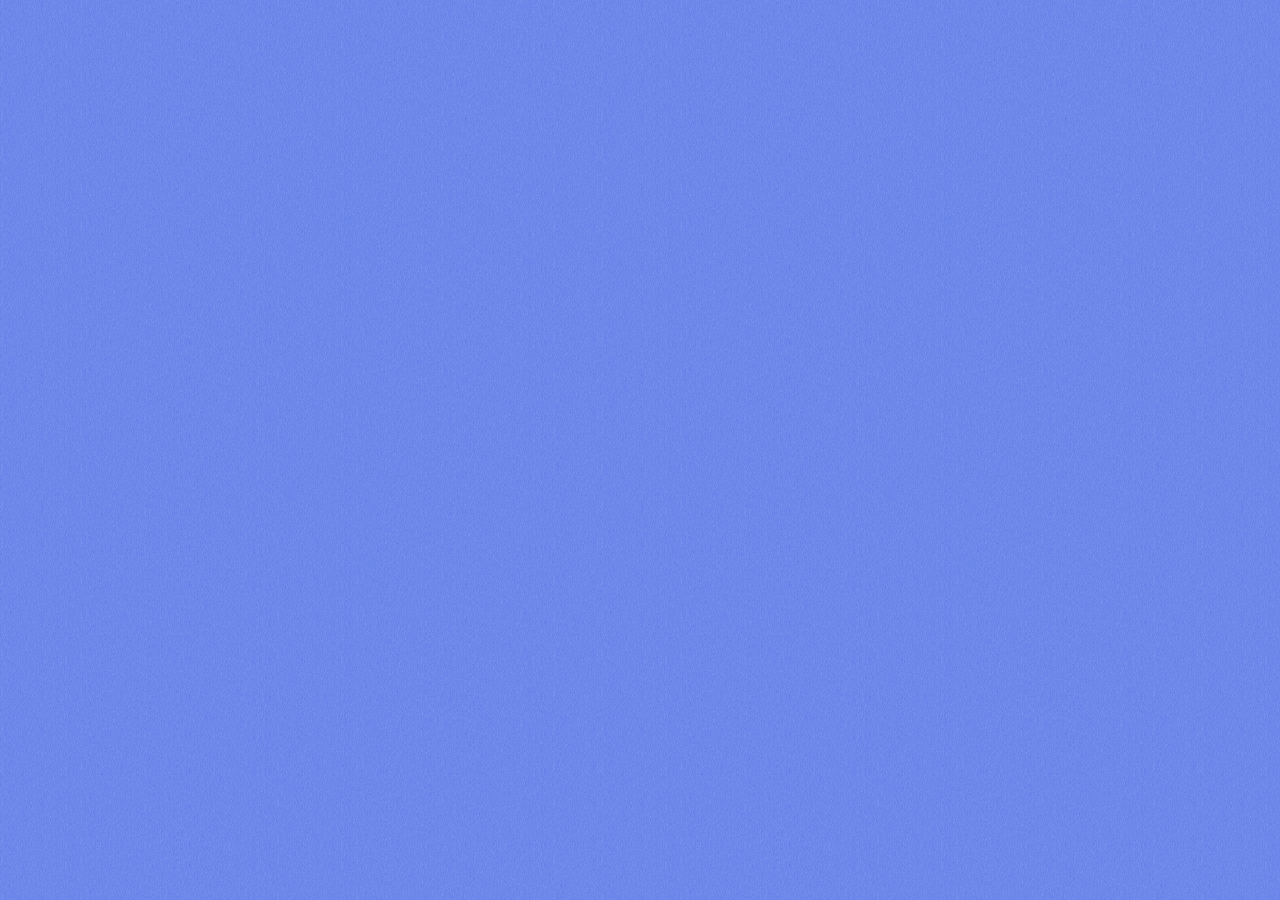
==== doing.html @ 08b0e257 "Update doing.html" ====
<!DOCTYPE html>
<html lang="en">
<head>
  <meta charset="UTF-8" />
  <meta name="viewport" content="width=device-width, initial-scale=1.0" />
  <title> doing </title>
  <link rel="stylesheet" href="/styles.css" />
   <style>
    /* doing page styles */ 

    /* --- back button (copied from thinking.css) --- */
    .page-back,
    .page-back:visited {
      position: absolute;
      top: 24px;
      left: 38px;
      z-index: 160;
      display: inline-flex;
      align-items: center;
      justify-content: center;
      min-width: 58px;
      height: 34px;
      padding: 0 12px;
      background: var(--bg-blue);
      color: var(--ink, #0a0a0a) !important;
      border: 1px solid rgba(10, 10, 10, 0.65);
      box-shadow:
        0 0 0 0.35px rgba(10, 10, 10, 0.34),
        2px 2px 0 rgba(41, 36, 30, 0.28);
      text-decoration: none;
      font-size: 0.72rem;
      line-height: 1;
      transform: translateY(0) scaleX(1) scaleY(1);
      transform-origin: center center;
      transition:
        background-color 180ms ease,
        transform 190ms cubic-bezier(0.2, 0.9, 0.25, 1.05),
        box-shadow 180ms ease,
        filter 180ms ease;
}
.page-back:hover {
  background: var(--olive);
  color: var(--ink, #0a0a0a) !important;
  transform: translateY(0) scaleX(1.01) scaleY(0.975);
  box-shadow:
    0 0 0 0.35px rgba(10, 10, 10, 0.34),
    1px 1px 0 rgba(41, 36, 30, 0.22);
}
.page-back:active {
  transform: translateY(1px) scaleX(1.015) scaleY(0.94);
  box-shadow:
    0 0 0 0.35px rgba(10, 10, 10, 0.26),
    0 0.5px 0 rgba(10, 10, 10, 0.08);
}
/* --- taller card --- */
.card--doing {
  width: min(640px, 100%);
}
.inner--doing {
  min-height: 600px;       /* tune; or delete to let it size to content */
  padding: 36px 24px 48px;
}
body:has(.card--doing) {
  background: var(--terracotta);
}
  </style>
</head>
  <style>
</head>
  <body>
  <div class="site-border is-plain" aria-hidden="true">
    <div class="site-border__side site-border__side--left"></div>
    <div class="site-border__side site-border__side--right"></div>
  </div>

  <a class="page-back" href="/">back</a>

  <main class="container">
    <article class="card card--doing">
      <div class="inner inner--doing">
        <h1>doing</h1>
        <p class="bio">your content here…</p>
        <p class="bio">more content…</p>
      </div>
    </article>
  </main>
</body>
</html>
---- styles.css ----
@font-face {
  font-family: "Hershey";
  src: url("./fonts/hershey.otf") format("opentype");
  font-weight: 400;
  font-style: normal;
  font-display: swap;
}

*,
*::before,
*::after {
  box-sizing: border-box;
}

html,
body {
  margin: 0;
  min-height: 100%;
}

:root {
  --bg-blue: #6d88ea;
  --paper: #f4eedf;
  --ink: #0a0a0a;
  --carbon: #29241e;
  --olive: #7d8759;
  --lavender: #ccb8d4;
  --hover-yellow: #fecf43;
  --terracotta: #f4442e;
  --mahogany: #4e0d04;
  --sage: #d2d8c4;

}

body {
  min-height: 100vh;
  display: grid;
  place-items: start center;
  padding: 56px 24px;
  position: relative;
  overflow-x: hidden;
  font-family: "Hershey", "Avenir", "Helvetica Neue", Arial, sans-serif;
  text-transform: lowercase;
  color: var(--ink);
  background: var(--bg-blue);
}
body.home {
  background-image: url("images/bg-copy.png");
  background-size: cover;
  background-position: center bottom;
  background-repeat: no-repeat;
  background-attachment: fixed;
}

/* inner flat-color pages — bigger grain, no obvious tiling */
body::before {
  content: "";
  position: fixed;
  inset: 0;
  z-index: -1;
  background: url("images/paper.png");
  background-size: 600px;
  background-repeat: repeat;
  mix-blend-mode: overlay;
  opacity: 0.35;
  pointer-events: none;
}

/* toggle ornaments off */
.site-border.is-plain::before,
.site-border.is-plain::after {
  content: none;
}

.site-border.is-plain .site-border__side {
  display: none;
}

.container {
  width: 100%;
  display: flex;
  justify-content: center;
  position: relative;
  z-index: 1;
}

/* outer card */
.card {
  width: min(640px, 100%);
  background: var(--paper);
  border: 1px solid var(--ink);
  padding: 36px 24px 28px;
  position: relative;
  box-shadow:
    0 0 0 0.35px rgba(41, 36, 30, 0.72),
    3px 3px 0 rgba(41, 36, 30, 0.22),
    6px 8px 16px rgba(41, 36, 30, 0.12);
}

.card::after {
  content: "";
  position: absolute;
  inset: 0;
  z-index: 4;
  background: url("images/paper.png");
  background-size: 120px;
  mix-blend-mode: soft-light;
  opacity: 0.12;
  pointer-events: none;
}

/* single inner box */
.inner {
  position: relative;
  z-index: 1;
  margin-bottom: 0;
  padding: 36px 24px 72px;
  border: 1px solid rgba(10, 10, 10, 0.62);
  background:
    linear-gradient(rgba(255,255,255,0.04), rgba(255,255,255,0.01)),
    radial-gradient(circle at 20% 20%, rgba(255,255,255,0.035) 0, transparent 55%);
}

/* title on the inner frame */
h1 {
  position: absolute;
  top: -10px;
  left: 50%;
  transform: translateX(-50%);
  margin: 0;
  padding: 0 14px;
  font-size: 1.18rem;
  line-height: 1;
  font-weight: 400;
  font-style: italic;
  letter-spacing: 0;
  text-align: center;
  background: var(--paper);
  white-space: nowrap;
  z-index: 3;
}

/* body copy */
.bio {
  margin: 10px 0 0;
  font-size: 0.82rem;
  line-height: 1.5;
  text-align: left;
  max-width: none;
}

.bio a {
  color: inherit;
  text-decoration: underline;
  text-underline-offset: 0.08em;
}

/* buttons overlap the one inner box */

.buttons {
  position: relative;
  z-index: 2;
  display: grid;
  grid-template-columns: 1fr 1fr;
  gap: 12px;
  padding-inline: 60px;
  margin-top: -48px;
  align-items: end;
}

.btn {
  height: 68px;
  padding: 0 14px;
  display: grid;
  place-items: center;
  text-align: center;
  align-self: end;
  text-decoration: none;
  color: var(--ink);
  font-size: 0.82rem;
  line-height: 1;
  border: 1px solid rgba(10, 10, 10, 0.55);
  box-shadow:
    0 0 0 0.35px rgba(10, 10, 10, 0.34),
    0 1px 0 rgba(10, 10, 10, 0.12);
  transform: translateY(0) scaleX(1) scaleY(1);
  transform-origin: center center;
  transition:
    background-color 180ms ease,
    transform 190ms cubic-bezier(0.2, 0.9, 0.25, 1.05),
    box-shadow 180ms ease,
    filter 180ms ease;
}

.work {
  background: var(--olive);
}

.fun {
  background: var(--lavender);
}

.btn:hover {
  background: var(--hover-yellow);
  transform: translateY(0) scaleX(1.01) scaleY(0.975);
  box-shadow:
    0 0 0 0.35px rgba(10, 10, 10, 0.34),
    0 1px 0 rgba(10, 10, 10, 0.14);
}

.btn:active {
  transform: translateY(1px) scaleX(1.015) scaleY(0.94);
  box-shadow:
    0 0 0 0.35px rgba(10, 10, 10, 0.26),
    0 0.5px 0 rgba(10, 10, 10, 0.08);
}

.footer-links {
  margin-top: .7rem;
  text-align: center;
  font-family: "Futura", "Futura PT", "Century Gothic", sans-serif;
  font-style: italic;
  font-size: 0.7rem;
  letter-spacing: 0.02em;
}
.footer-links a {
  color: var(--mahogany);
  text-decoration: none;
  border-bottom: 1px solid transparent;
}
.footer-links a:hover {
  color: var(--terracotta);
  border-bottom-color: currentColor;
}
.footer-links .dot {
  color: var(--mahogany);
  margin: 0 0.55em;
}

@media (max-width: 560px) {
  body {
    padding: 18px;
  }

  .site-border {
    inset: 4px;
  }

  .card {
    width: min(440px, 100%);
    padding: 28px 16px 20px;
  }

  .inner {
    padding: 28px 14px 60px;
  }

  h1 {
    top: -9px;
    font-size: 1.05rem;
    padding: 0 10px;
  }

  .bio {
    margin-top: 8px;
    font-size: 0.78rem;
    line-height: 1.45;
  }

  .buttons {
    gap: 10px;
    padding-inline: 36px;
    margin-top: -42px;
  }

  .btn {
    padding: 14px 12px;
    font-size: 0.76rem;
  }
}
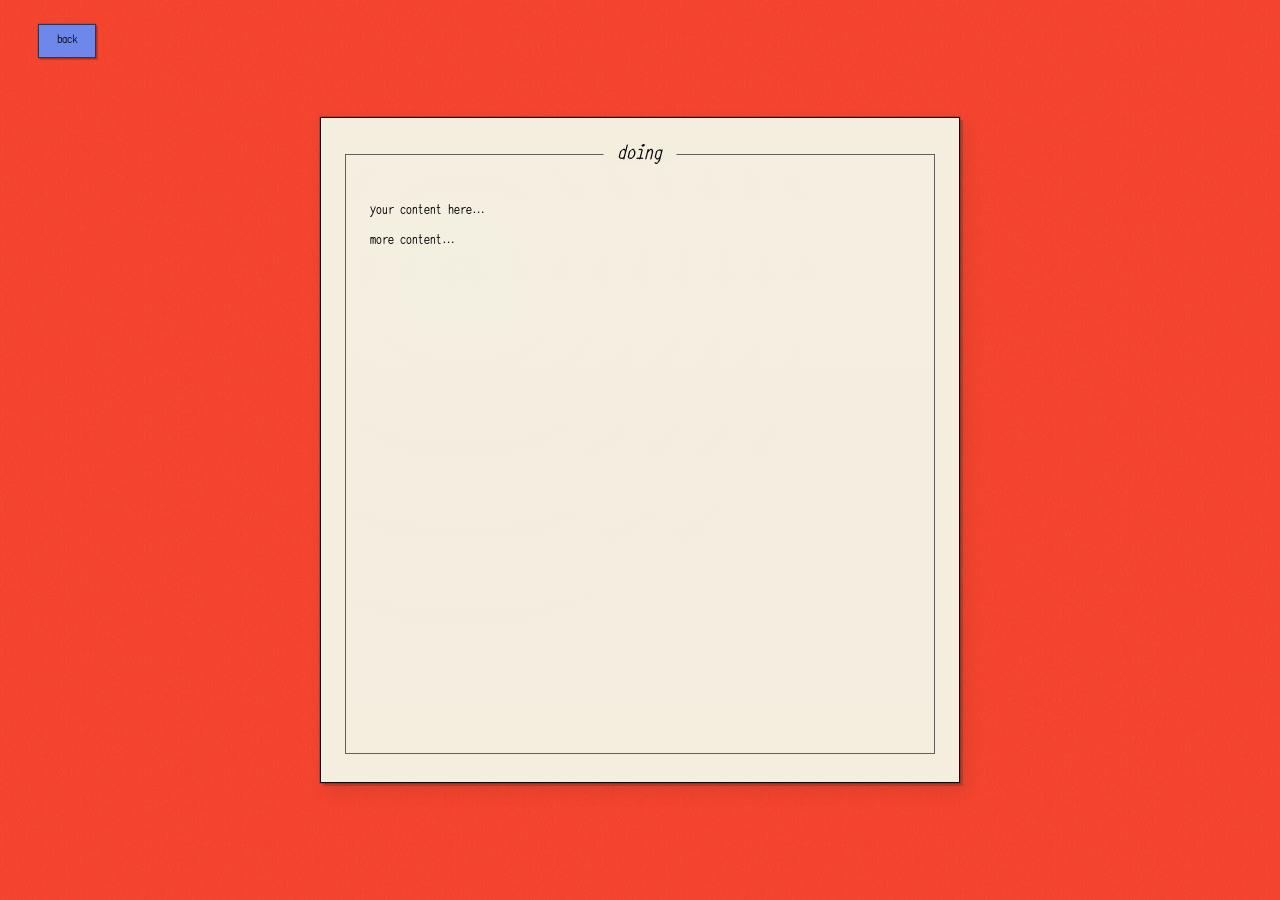
==== commit e5554bbb: "Update doing.html" ====
--- a/doing.html
+++ b/doing.html
@@ -3,12 +3,11 @@
 <head>
   <meta charset="UTF-8" />
   <meta name="viewport" content="width=device-width, initial-scale=1.0" />
-  <title> doing </title>
+  <title>doing</title>
   <link rel="stylesheet" href="/styles.css" />
-   <style>
-    /* doing page styles */ 
-
-    /* --- back button (copied from thinking.css) --- */
+  <style>
+    /* doing page styles */
+    /* --- back button --- */
     .page-back,
     .page-back:visited {
       position: absolute;
@@ -37,44 +36,40 @@
         transform 190ms cubic-bezier(0.2, 0.9, 0.25, 1.05),
         box-shadow 180ms ease,
         filter 180ms ease;
-}
-.page-back:hover {
-  background: var(--olive);
-  color: var(--ink, #0a0a0a) !important;
-  transform: translateY(0) scaleX(1.01) scaleY(0.975);
-  box-shadow:
-    0 0 0 0.35px rgba(10, 10, 10, 0.34),
-    1px 1px 0 rgba(41, 36, 30, 0.22);
-}
-.page-back:active {
-  transform: translateY(1px) scaleX(1.015) scaleY(0.94);
-  box-shadow:
-    0 0 0 0.35px rgba(10, 10, 10, 0.26),
-    0 0.5px 0 rgba(10, 10, 10, 0.08);
-}
-/* --- taller card --- */
-.card--doing {
-  width: min(640px, 100%);
-}
-.inner--doing {
-  min-height: 600px;       /* tune; or delete to let it size to content */
-  padding: 36px 24px 48px;
-}
-body:has(.card--doing) {
-  background: var(--terracotta);
-}
+    }
+    .page-back:hover {
+      background: var(--olive);
+      color: var(--ink, #0a0a0a) !important;
+      transform: translateY(0) scaleX(1.01) scaleY(0.975);
+      box-shadow:
+        0 0 0 0.35px rgba(10, 10, 10, 0.34),
+        1px 1px 0 rgba(41, 36, 30, 0.22);
+    }
+    .page-back:active {
+      transform: translateY(1px) scaleX(1.015) scaleY(0.94);
+      box-shadow:
+        0 0 0 0.35px rgba(10, 10, 10, 0.26),
+        0 0.5px 0 rgba(10, 10, 10, 0.08);
+    }
+    /* --- taller card --- */
+    .card--doing {
+      width: min(640px, 100%);
+    }
+    .inner--doing {
+      min-height: 600px;
+      padding: 36px 24px 48px;
+    }
+    body:has(.card--doing) {
+      background: var(--terracotta);
+    }
   </style>
 </head>
-  <style>
-</head>
-  <body>
+<body>
   <div class="site-border is-plain" aria-hidden="true">
     <div class="site-border__side site-border__side--left"></div>
     <div class="site-border__side site-border__side--right"></div>
   </div>
-
   <a class="page-back" href="/">back</a>
-
   <main class="container">
     <article class="card card--doing">
       <div class="inner inner--doing">
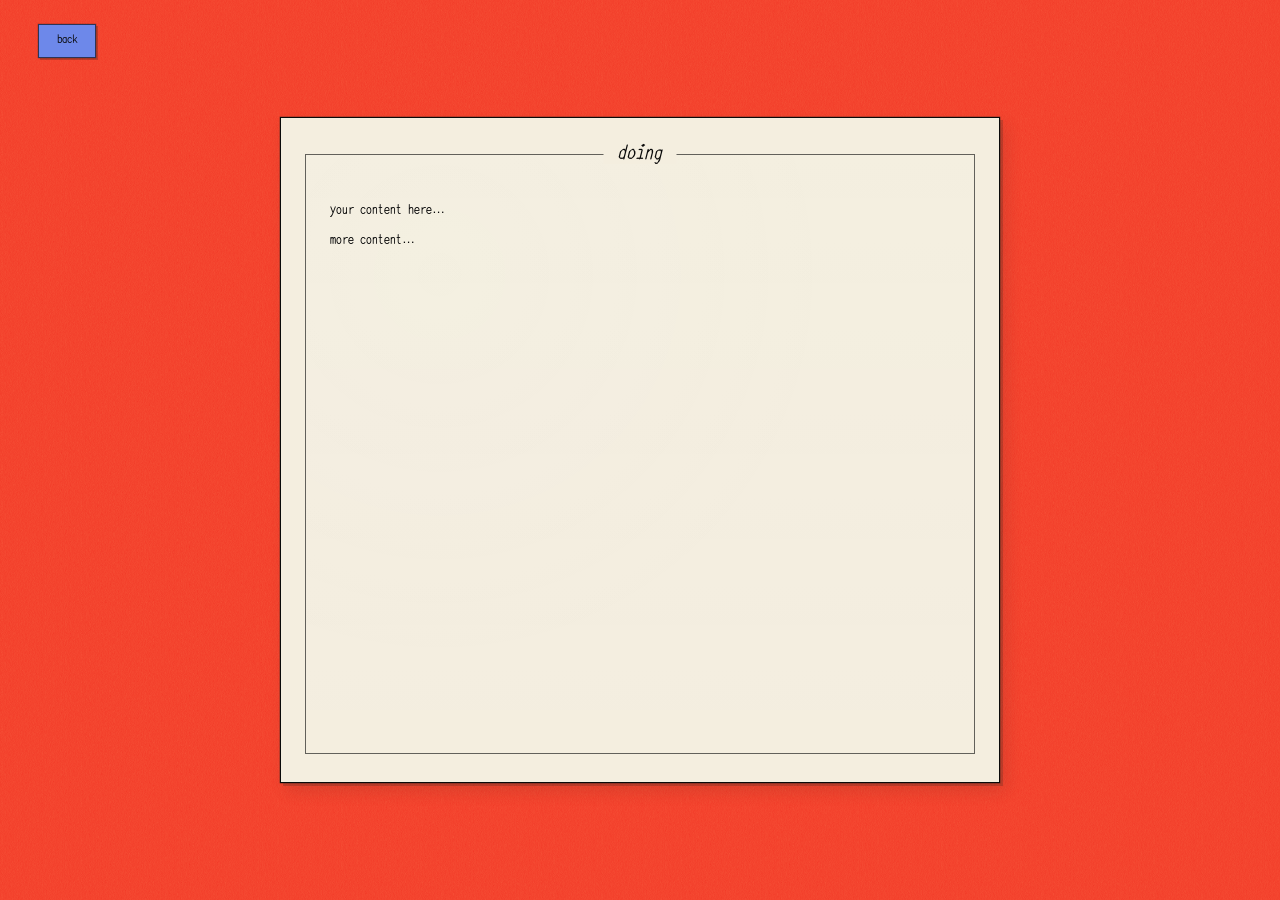
==== commit 0d365469: "Update doing.html" ====
--- a/doing.html
+++ b/doing.html
@@ -53,7 +53,7 @@
     }
     /* --- taller card --- */
     .card--doing {
-      width: min(640px, 100%);
+      width: min(720px, 100%);
     }
     .inner--doing {
       min-height: 600px;
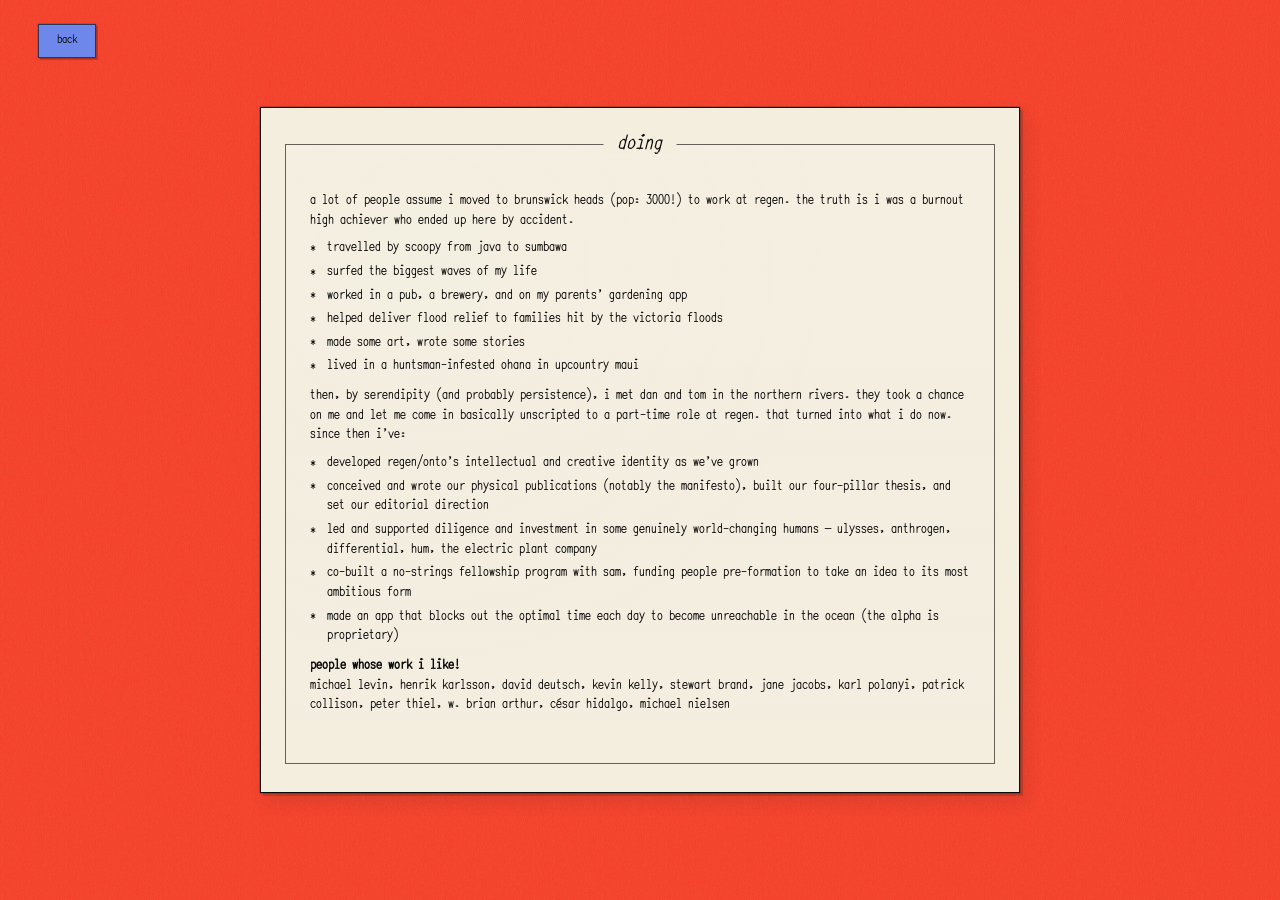
==== commit ad8ecc4d: "Update doing.html" ====
--- a/doing.html
+++ b/doing.html
@@ -53,7 +53,7 @@
     }
     /* --- taller card --- */
     .card--doing {
-      width: min(720px, 100%);
+      width: min(760px, 100%);
     }
     .inner--doing {
       min-height: 600px;
@@ -61,6 +61,26 @@
     }
     body:has(.card--doing) {
       background: var(--terracotta);
+    }
+    /* --- asterisk bullet lists --- */
+    ul.bio {
+      list-style: none;
+      margin: 8px 0 0;
+      padding-left: 0;
+      font-size: 0.82rem;
+      line-height: 1.5;
+      text-align: left;
+    }
+    ul.bio li {
+      position: relative;
+      padding-left: 1.3em;
+      margin-bottom: 0.3em;
+    }
+    ul.bio li::before {
+      content: "*";
+      position: absolute;
+      left: 0;
+      top: 0.05em;
     }
   </style>
 </head>
@@ -74,8 +94,31 @@
     <article class="card card--doing">
       <div class="inner inner--doing">
         <h1>doing</h1>
-        <p class="bio">your content here…</p>
-        <p class="bio">more content…</p>
+
+        <p class="bio">a lot of people assume i moved to brunswick heads (pop: 3000!) to work at regen. the truth is i was a burnout high achiever who ended up here by accident.</p>
+
+        <ul class="bio">
+          <li>travelled by scoopy from java to sumbawa</li>
+          <li>surfed the biggest waves of my life</li>
+          <li>worked in a pub, a brewery, and on my parents' gardening app</li>
+          <li>helped deliver flood relief to families hit by the victoria floods</li>
+          <li>made some art, wrote some stories</li>
+          <li>lived in a huntsman-infested ohana in upcountry maui</li>
+        </ul>
+
+        <p class="bio">then, by serendipity (and probably persistence), i met dan and tom in the northern rivers. they took a chance on me and let me come in basically unscripted to a part-time role at regen. that turned into what i do now. since then i've:</p>
+
+        <ul class="bio">
+          <li>developed regen/onto's intellectual and creative identity as we've grown</li>
+          <li>conceived and wrote our physical publications (notably the manifesto), built our four-pillar thesis, and set our editorial direction</li>
+          <li>led and supported diligence and investment in some genuinely world-changing humans — ulysses, anthrogen, differential, hum, the electric plant company</li>
+          <li>co-built a no-strings fellowship program with sam, funding people pre-formation to take an idea to its most ambitious form</li>
+          <li>made an app that blocks out the optimal time each day to become unreachable in the ocean (the alpha is proprietary)</li>
+        </ul>
+
+        <p class="bio"><strong>people whose work i like!</strong><br>
+        michael levin, henrik karlsson, david deutsch, kevin kelly, stewart brand, jane jacobs, karl polanyi, patrick collison, peter thiel, w. brian arthur, césar hidalgo, michael nielsen</p>
+
       </div>
     </article>
   </main>
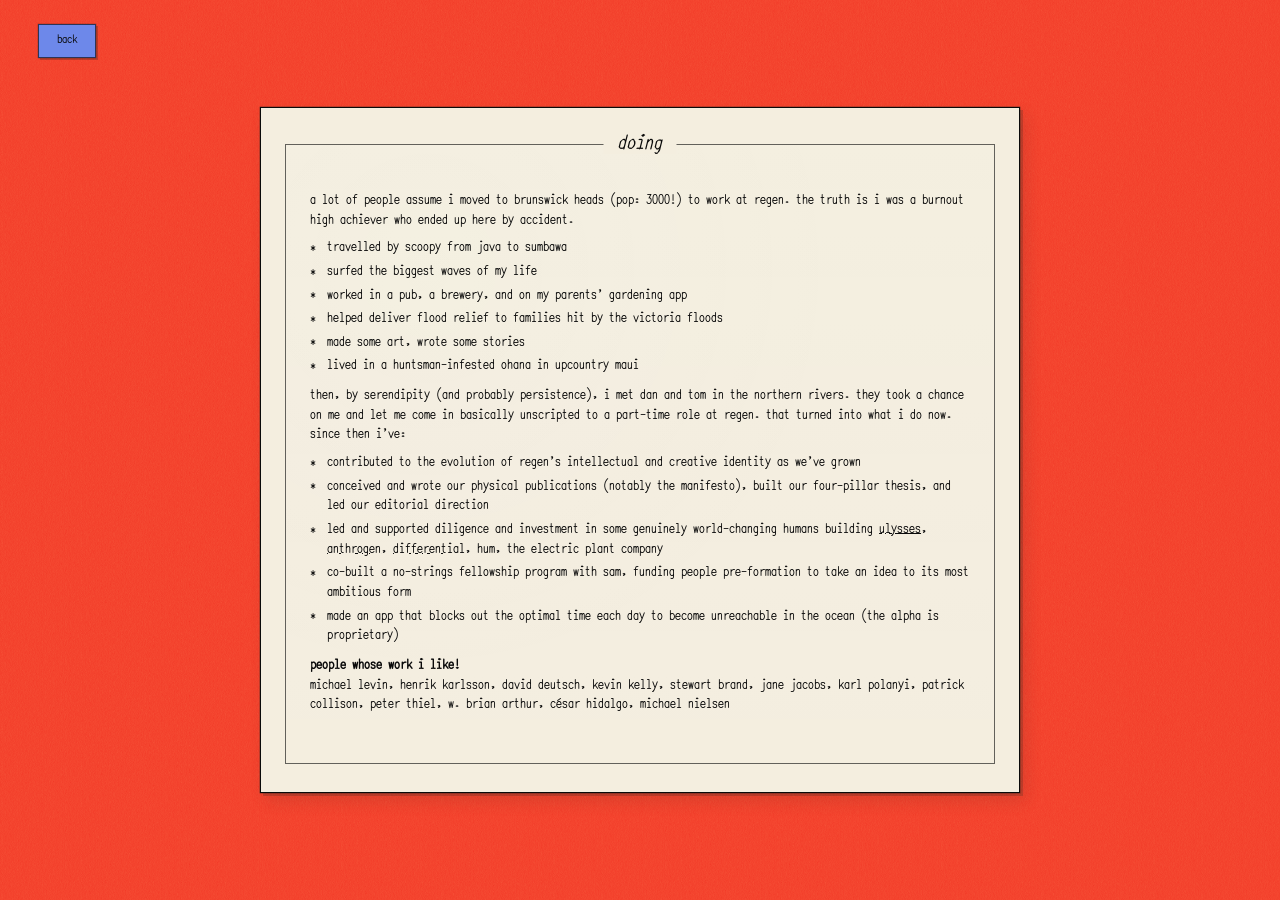
==== commit 6e2727d7: "Update doing.html" ====
--- a/doing.html
+++ b/doing.html
@@ -109,9 +109,9 @@
         <p class="bio">then, by serendipity (and probably persistence), i met dan and tom in the northern rivers. they took a chance on me and let me come in basically unscripted to a part-time role at regen. that turned into what i do now. since then i've:</p>
 
         <ul class="bio">
-          <li>developed regen/onto's intellectual and creative identity as we've grown</li>
-          <li>conceived and wrote our physical publications (notably the manifesto), built our four-pillar thesis, and set our editorial direction</li>
-          <li>led and supported diligence and investment in some genuinely world-changing humans — ulysses, anthrogen, differential, hum, the electric plant company</li>
+          <li>contributed to the evolution of regen's intellectual and creative identity as we've grown</li>
+          <li>conceived and wrote our physical publications (notably the manifesto), built our four-pillar thesis, and led our editorial direction</li>
+          <li>led and supported diligence and investment in some genuinely world-changing humans building <a href="https://ulysses.eco">ulysses</a>, <a href="https://anthrogen.com">anthrogen</a>, <a href="https://differential.bio">differential</a>, <a href="https://hum.ai">hum</a>, the electric plant company</li>
           <li>co-built a no-strings fellowship program with sam, funding people pre-formation to take an idea to its most ambitious form</li>
           <li>made an app that blocks out the optimal time each day to become unreachable in the ocean (the alpha is proprietary)</li>
         </ul>
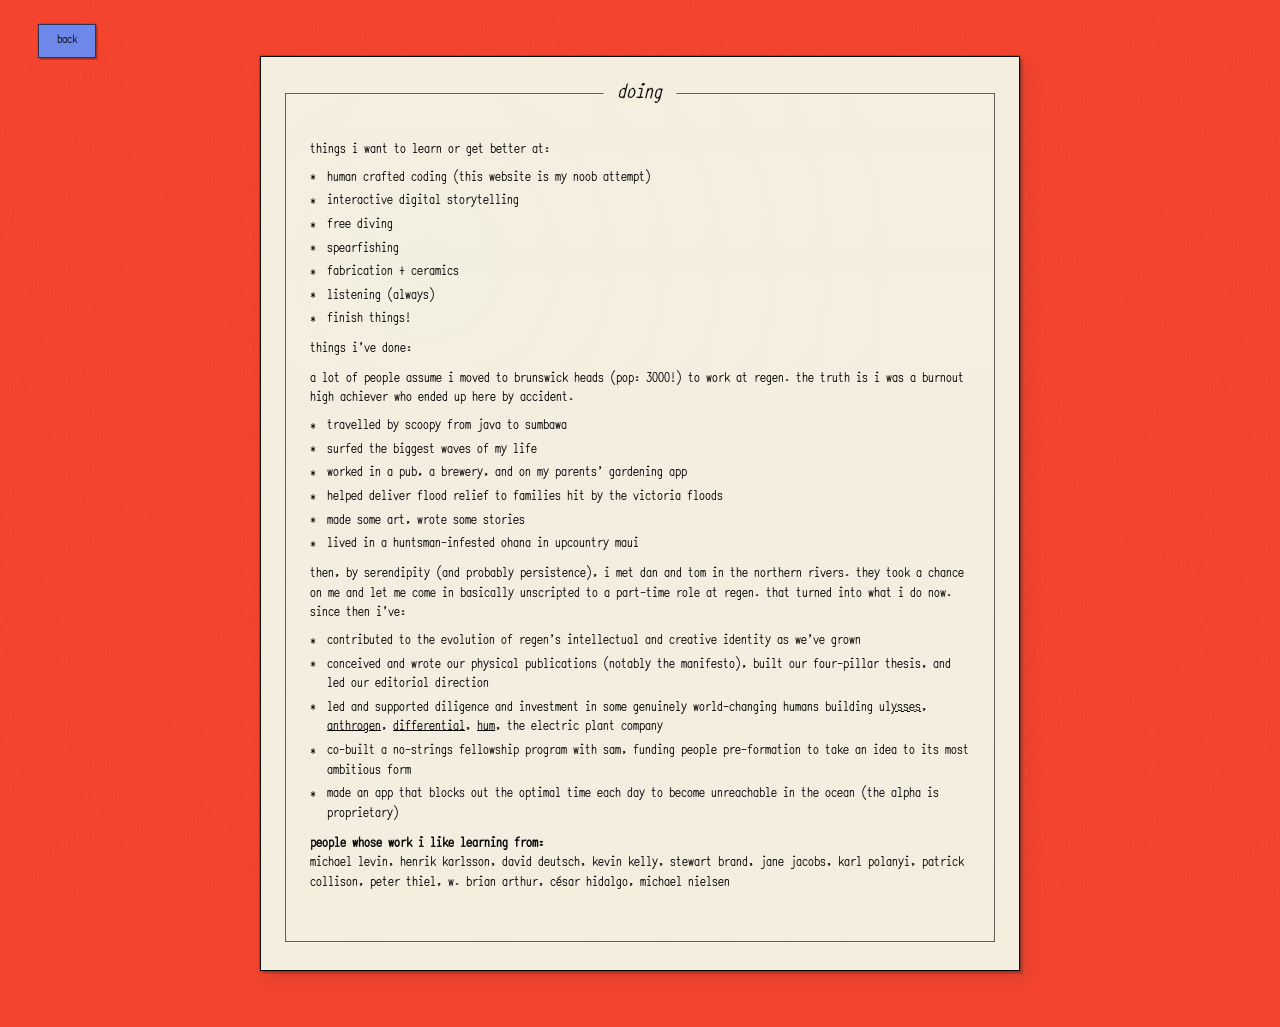
==== commit 9976b4d2: "Update doing.html" ====
--- a/doing.html
+++ b/doing.html
@@ -94,6 +94,20 @@
     <article class="card card--doing">
       <div class="inner inner--doing">
         <h1>doing</h1>
+        
+        <p class="bio">things i want to learn or get better at:</p>
+
+        <ul class="bio">
+          <li>human crafted coding (this website is my noob attempt)</li>
+          <li>interactive digital storytelling</li>
+          <li>free diving</li>
+          <li>spearfishing</li>
+          <li>fabrication + ceramics</li>
+          <li>listening (always) </li>
+          <li>finish things!</li>
+
+        </ul>
+        <p class="bio">things i've done:</p>
 
         <p class="bio">a lot of people assume i moved to brunswick heads (pop: 3000!) to work at regen. the truth is i was a burnout high achiever who ended up here by accident.</p>
 
@@ -116,7 +130,7 @@
           <li>made an app that blocks out the optimal time each day to become unreachable in the ocean (the alpha is proprietary)</li>
         </ul>
 
-        <p class="bio"><strong>people whose work i like!</strong><br>
+        <p class="bio"><strong>people whose work i like learning from:</strong><br>
         michael levin, henrik karlsson, david deutsch, kevin kelly, stewart brand, jane jacobs, karl polanyi, patrick collison, peter thiel, w. brian arthur, césar hidalgo, michael nielsen</p>
 
       </div>
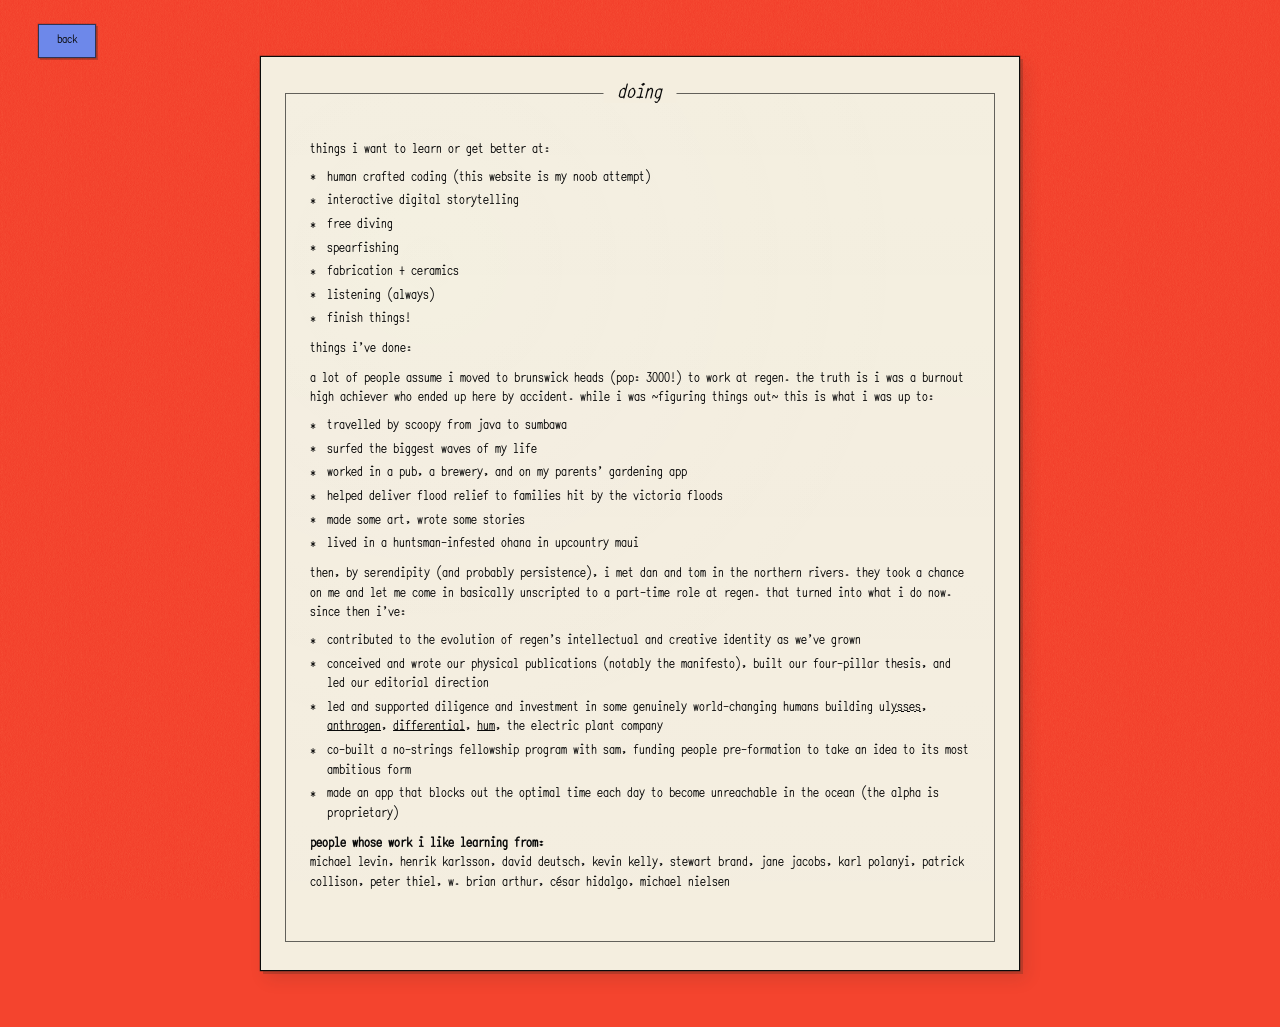
==== commit fe273d86: "Update doing.html" ====
--- a/doing.html
+++ b/doing.html
@@ -109,7 +109,7 @@
         </ul>
         <p class="bio">things i've done:</p>
 
-        <p class="bio">a lot of people assume i moved to brunswick heads (pop: 3000!) to work at regen. the truth is i was a burnout high achiever who ended up here by accident.</p>
+        <p class="bio">a lot of people assume i moved to brunswick heads (pop: 3000!) to work at regen. the truth is i was a burnout high achiever who ended up here by accident. while i was ~figuring things out~ this is what i was up to:</p>
 
         <ul class="bio">
           <li>travelled by scoopy from java to sumbawa</li>
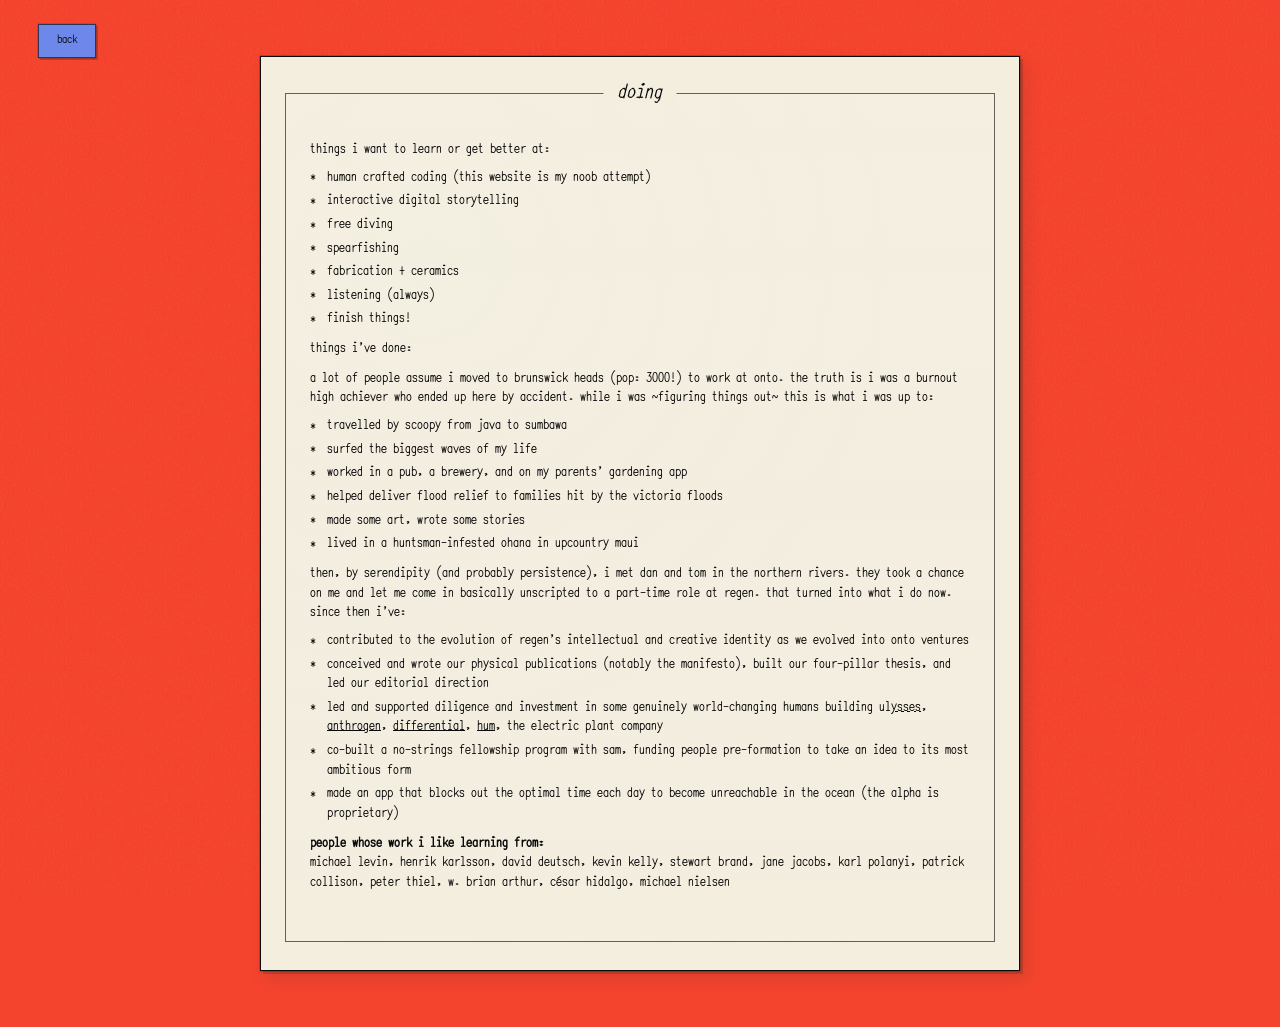
==== commit fc06abcd: "Update doing.html" ====
--- a/doing.html
+++ b/doing.html
@@ -109,7 +109,7 @@
         </ul>
         <p class="bio">things i've done:</p>
 
-        <p class="bio">a lot of people assume i moved to brunswick heads (pop: 3000!) to work at regen. the truth is i was a burnout high achiever who ended up here by accident. while i was ~figuring things out~ this is what i was up to:</p>
+        <p class="bio">a lot of people assume i moved to brunswick heads (pop: 3000!) to work at onto. the truth is i was a burnout high achiever who ended up here by accident. while i was ~figuring things out~ this is what i was up to:</p>
 
         <ul class="bio">
           <li>travelled by scoopy from java to sumbawa</li>
@@ -123,7 +123,7 @@
         <p class="bio">then, by serendipity (and probably persistence), i met dan and tom in the northern rivers. they took a chance on me and let me come in basically unscripted to a part-time role at regen. that turned into what i do now. since then i've:</p>
 
         <ul class="bio">
-          <li>contributed to the evolution of regen's intellectual and creative identity as we've grown</li>
+          <li>contributed to the evolution of regen's intellectual and creative identity as we evolved into onto ventures</li>
           <li>conceived and wrote our physical publications (notably the manifesto), built our four-pillar thesis, and led our editorial direction</li>
           <li>led and supported diligence and investment in some genuinely world-changing humans building <a href="https://ulysses.eco">ulysses</a>, <a href="https://anthrogen.com">anthrogen</a>, <a href="https://differential.bio">differential</a>, <a href="https://hum.ai">hum</a>, the electric plant company</li>
           <li>co-built a no-strings fellowship program with sam, funding people pre-formation to take an idea to its most ambitious form</li>
